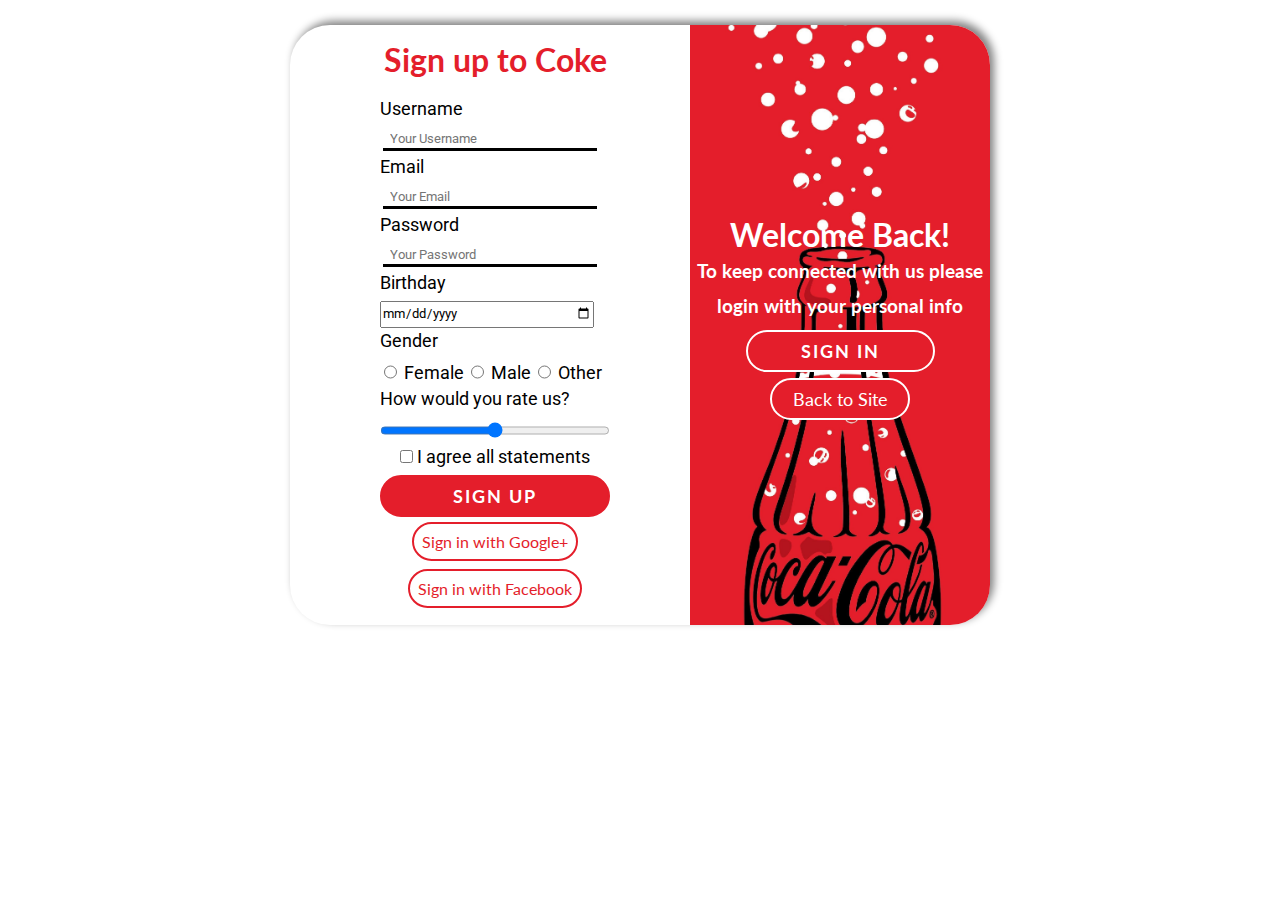
==== SignUp.html @ 33724550 "welcome to coke" ====
<!DOCTYPE html>
<html lang="en">

<head>
    <meta charset="UTF-8">
    <meta http-equiv="X-UA-Compatible" content="IE=edge">
    <meta name="viewport" content="width=device-width, initial-scale=1.0">
    <link rel="stylesheet" href="./SignUp.css">
    <link rel="preconnect" href="https://fonts.gstatic.com">
    <link href="https://fonts.googleapis.com/css2?family=Lato:wght@700&family=Roboto&display=swap" rel="stylesheet">
    <title>Sign up to Coke</title>
</head>

<body>

    <div class="mtavari">

        <div class="pirveli">
            <form action="" method="GET">

                <h1>Sign up to Coke</h1> <br>

                <label for="username" class="user">Username</label>
                <input type="text" id="Username" name="username" placeholder="Your Username" required>

                <label for="email" class="email">Email</label>
                <input type="email" id="email" name="email" placeholder="Your Email" required>
                <label for="password" class="pas">Password</label>
                <input type="password" id="password" name="password" placeholder="Your Password" required>
                <label class="birth" for="Birthday">Birthday</label>
                <input type="date" class="birthday" name="Birthday" placeholder="Repeat Your Password" id="Birthday">
                <label for="gender" class="gen">Gender</label>
                <div class="aha"><input type="radio" id="female" name="gender" value="female">
                    <label for="female">Female</label>
                    <input type="radio" id="male" name="gender" value="male">
                    <label for="male">Male</label>
                    <input type="radio" id="other" name="gender" value="other">
                    <label for="other">Other</label>
                </div>
                <label for="how" class="how">How would you rate us?</label>
                <input type="range" id="how" name="how" min="0" max="100" step="10">

                <div><input type="checkbox" name="check" id="check" required>
                    <label for="check" class="check">I agree all statements</label>
                </div>

                <input type="submit" value="Sign Up" class="button">

                <a href="#">
                    <div class="div2">Sign in with Google+</div>
                </a>
                <a href="#">
                    <div class="div2">Sign in with Facebook</div>
                </a>


            </form>
        </div>


        <div class="meore">
            <div class="dva">
                <h1>Welcome Back!</h1>
                <h3>To keep connected with us please</h3>
                <h3>login with your personal info</h3>
                <a href="./SignIn.html">
                    <div class="new">Sign In</div>
                </a>
                <a href="./coke.html">
                    <div class="egari">Back to Site</div>
                </a>
            </div>
        </div>


    </div>



</body>

</html>

</html>
---- SignUp.css ----
* {
    margin: 0;
    padding: 0;
}

body {
    display: grid;
    margin-top: 25px;
    grid-template-columns: 700px;
    grid-template-rows: 500px;
    grid-gap: 50px;
    justify-content: center;
    margin-bottom: 50px;
}

.mtavari {
    display: grid;
    grid-template-columns: 400px 300px;
    justify-content: center;
    margin-bottom: 50px;
    width: 700px;
    height: 600px;
    border-radius: 40px;
    box-shadow: grey 4px -4px 8px;
}

.pirveli {
    border: black 0px solid;
    display: inline-block;
    text-align: center;
    align-self: center;
}

form {
    grid-template-rows: repeat(15, 27px);
    display: grid;
    row-gap: 2px;
    text-align: center;
    width: 230px;
    margin-left: 90px;
}

.egari {
    border: white 2px solid;
    background-color: #e41e2b;
    border-radius: 25px;
    color: white;
    font-size: 18px;
    cursor: pointer;
    width: 120px;
    margin-bottom: 5px;
    display: inline-block;
    padding: 8px;
    margin: 3px;
    border-radius: 25px;
    font-family: 'Lato', sans-serif;
}

.button, .new {
    border: #e41e2b 2px solid;
    background-color: #e41e2b;
    border-radius: 25px;
    color: white;
    font-weight: bold;
    padding-top: 8px;
    padding-bottom: 8px;
    padding-right: 53px;
    padding-left: 53px;
    font-size: 18px;
    cursor: pointer;
    text-transform: uppercase;
    font-family: 'Lato', sans-serif;
    letter-spacing: 2px;
    display: inline-block;
}

.new {
    border: white 2px solid;
    background-color: #e41e2b;
    color: white;
}

.meore {
    display: inline-block;
    width: 300px;
    height: 600px;
    background-image: url(./34ce32bfe279b9e22b86af9a7afe7da6.jpg);
    border-radius: 0 40px 40px 0;
    background-position: center;
    background-size: cover;
    background-repeat: no-repeat;
    text-align: center;
    align-self: center;
}

.dva {
    display: grid;
    row-gap: 15px;
    grid-template-rows: 30px 20px 20px 30px 30px;
    margin-top: 190px;
    color: white;
}

a {
    text-decoration: none;
}

form h1 {
    display: inline;
    color: #e41e2b;
}

.div2 {
    display: inline-block;
    border: 2px solid #e41e2b;
    padding: 8px;
    margin: 3px;
    border-radius: 25px;
    font-family: 'Lato', sans-serif;
    color: #e41e2b;
}

#Username, #email, #password {
    border: 3px solid black;
    border-style: hidden hidden outset hidden;
    align-items: center;
    cursor: pointer;
    padding: 7px;
    cursor: text;
    width: 200px;
    margin: 3px;
    font-family: 'Roboto', sans-serif;
}

.birthday {
    width: 210px;
    font-family: 'Roboto', sans-serif;
}

.user, .email, .birth, .pas, .gen, .aha, .how {
    display: inline-flex;
    float: left;
    font-size: 18px;
    font-family: 'Roboto', sans-serif;
}

.aha label, .aha input {
    margin: 3.5px;
}

.check {
    font-size: 18px;
    margin-top: 2px;
    cursor: pointer;
}

h1, h3 {
    font-family: 'Lato', sans-serif;
}

label {
    font-family: 'Roboto', sans-serif;
}

.aha input, .aha label {
    cursor: pointer;
}

@media only screen and (max-width: 700px) {
    .mtavari {
        visibility: hidden;
    }
}
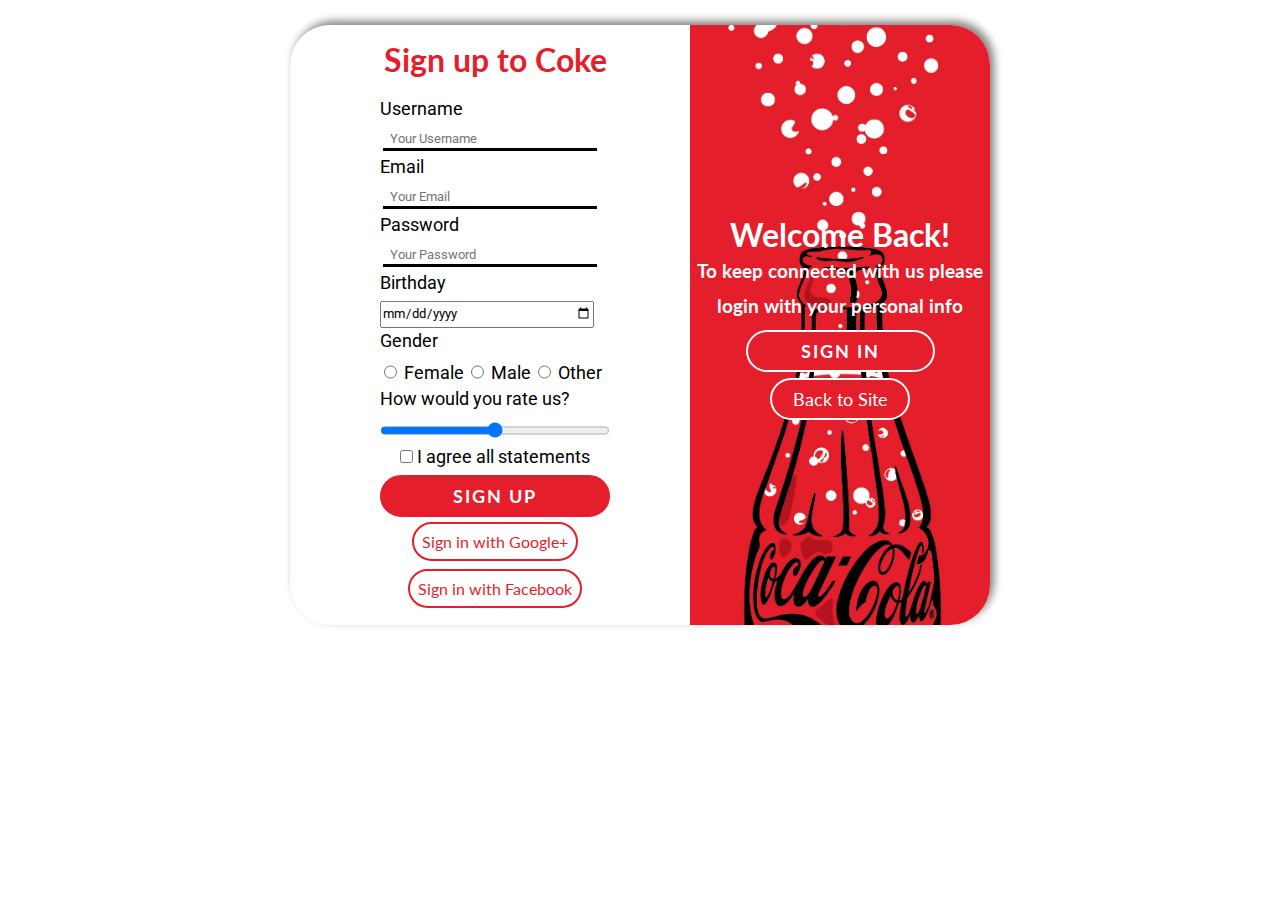
==== commit 83135440: "change href attribute" ====
--- a/SignUp.html
+++ b/SignUp.html
@@ -63,7 +63,7 @@
                 <h1>Welcome Back!</h1>
                 <h3>To keep connected with us please</h3>
                 <h3>login with your personal info</h3>
-                <a href="./SignIn.html">
+                <a href="./index.html">
                     <div class="new">Sign In</div>
                 </a>
                 <a href="./coke.html">
@@ -81,4 +81,4 @@
 
 </html>
 
-</html>+</html>
